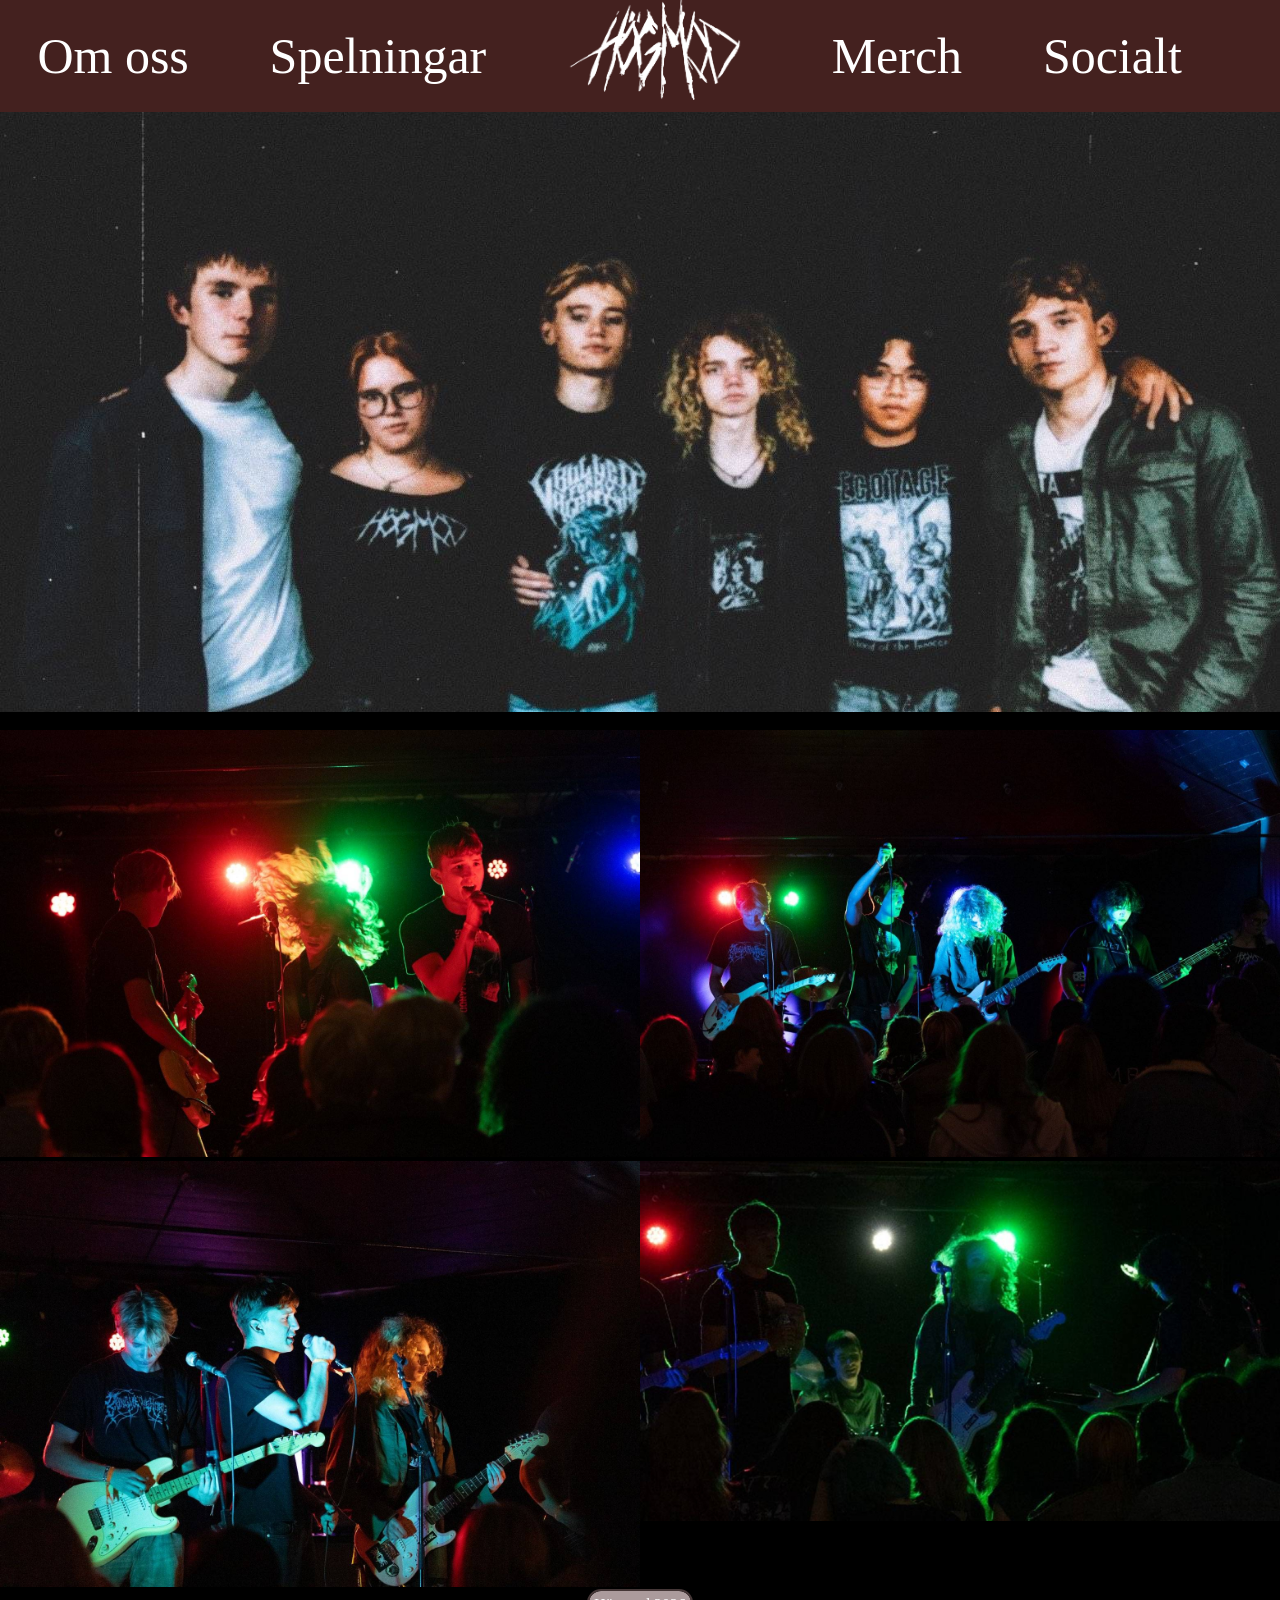
==== index.html @ f63c0385 "2 (yay it works)" ====
<!DOCTYPE html>
<html lang="en">
<head>
    <meta charset="UTF-8">
    <meta name="viewport" content="width=device-width, initial-scale=1.0">
    <title>Document</title>
    <link rel="stylesheet" href="style.css">
</head>
<body>
    <nav><a href="om_oss.html">Om oss</a> <a href="spelningar.html">Spelningar</a> <a href="index.html"><img src="Bilder/Hogmod_loga.png" alt="logo"></a> <a href="merch.html">Merch</a> <a href="socialt.html">Socialt</a></nav>
    <main>
        <pictures_frontpage>
            <div class="backdrop"></div>>
            <gallery class="grid">
                <pic><img src="Bilder/Spelning1.jpg" style="max-width: 50dvw; height:auto;"></pic>
                <pic><img src="Bilder/Spelning2.jpg" style="max-width: 50dvw; height:auto;"></pic>
                <pic><img src="Bilder/Spelning3.jpg" style="max-width: 50dvw; height:auto;"></pic>
                <pic><img src="Bilder/Spelning4.jpg" style="max-width: 50dvw; height:auto;"></pic>
            </gallery>
        </pictures_frontpage>
    </main>
    <footer class="cen">Högmod 2026</footer>

</body>
</html>
---- style.css ----
*{
   padding: 0;
   margin: 0;
   box-sizing: border-box; 
}

body{
  height:100dvh;
  max-width:100dvw;
  display:flex;
  flex-direction:column;
  background:black;
}

header{
    height:150px;
    background:#44211f;
    color:#a79999;
    font-size: 100px;
    font-family:"Brush Script MT",cursive;
}

nav img{
    height:100px;
    width:auto;
    filter:invert(1);
}

nav{
    height:150px;
    background:#44211f;
    color:#a79999;
    display:flex;
    flex-direction:row;
    justify-content:center;
    align-items:center;
    gap:20px;
    font-size: 50px;
}

nav a{
    margin-right:4.75dvw;
    color:white;
    text-decoration:none;
    font-family:"Brush Script MT",cursive;
}

nav a:hover{
    color:white;
    text-decoration:underline;
}

main{
    flex:1;
    background:black;
}

.backdrop {
    background-image: url("Bilder/Bandfoto.jpg");
    background-size: cover;
    background-position: center 50%;
    background-repeat: no-repeat;
    max-width: 100dvw;
    height: 600px;
}

.grid{
    display: grid;
    grid-template-columns: repeat(auto-fill, minmax(49dvw, 1fr));
}

h1{
    color:white;
    padding:10px;
}

h2{
    color:white;
    padding:10px;
}

p{
    color:white;
    padding:10px;
}

p a{
    color:white;
    text-decoration:none;
}

p a:hover{
    color:white;
    text-decoration:underline;
}

footer{
    background:#ab9b9c;
    color:white;
    width:fit-content;
    margin:0 auto 15px auto;
    padding:5px;
    border-radius:12px;
    outline: 2px solid #443636;
}

backbutton a{
    position:fixed;
    left:10px;
    bottom:10px;
    background:#ab9b9c;
    color:white;
    width:fit-content;
    padding:5px;
    border-radius:12px;
    outline: 2px solid #443636;
    text-decoration:none;
}

backbutton a:hover{
    color:white;
    text-decoration:underline;
}

.cen{
    display:grid;
    place-content: center;
}
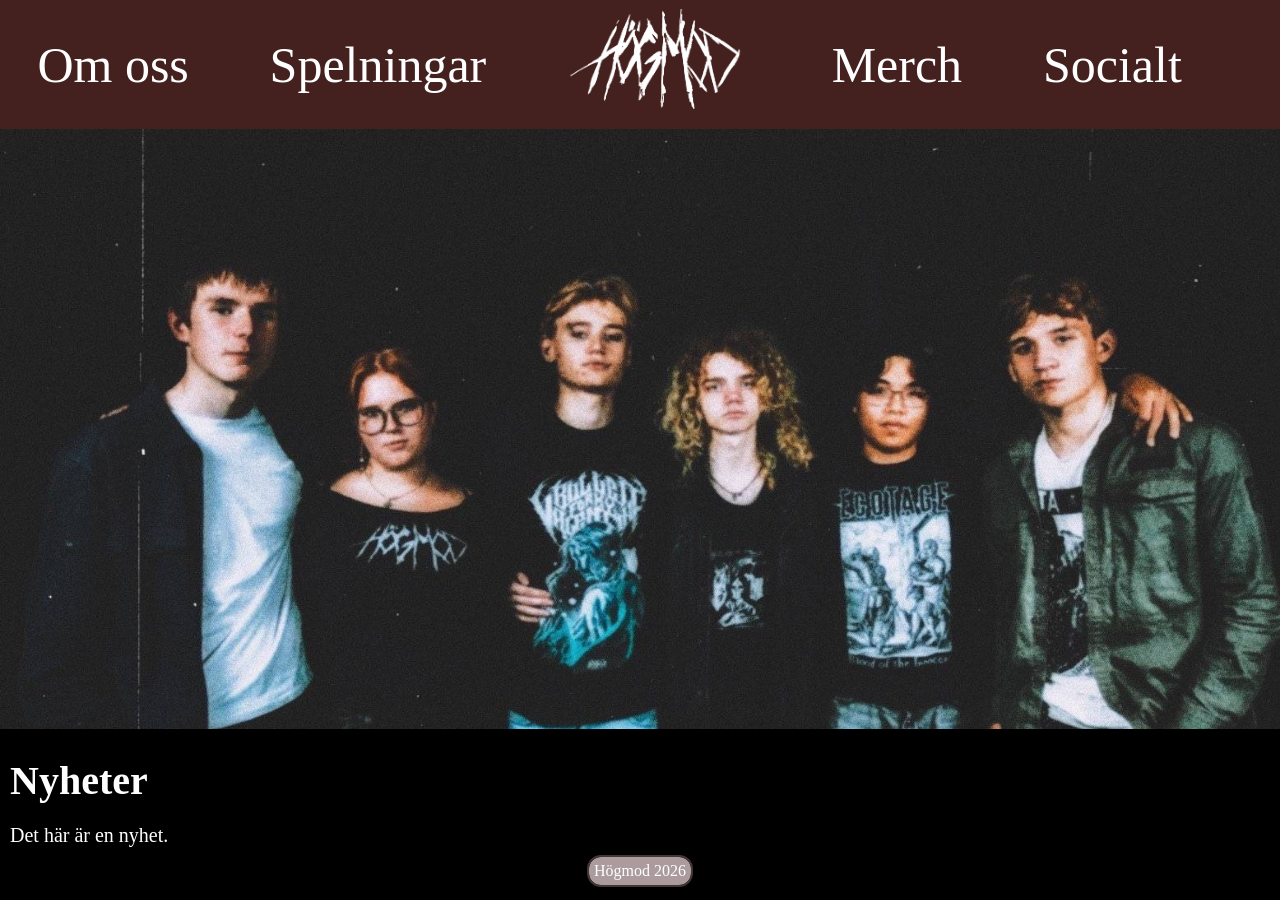
==== commit 06b2b329: "3 (innan experiment med nav på andra sidor)" ====
--- a/index.html
+++ b/index.html
@@ -11,13 +11,11 @@
     <main>
         <pictures_frontpage>
             <div class="backdrop"></div>>
-            <gallery class="grid">
-                <pic><img src="Bilder/Spelning1.jpg" style="max-width: 50dvw; height:auto;"></pic>
-                <pic><img src="Bilder/Spelning2.jpg" style="max-width: 50dvw; height:auto;"></pic>
-                <pic><img src="Bilder/Spelning3.jpg" style="max-width: 50dvw; height:auto;"></pic>
-                <pic><img src="Bilder/Spelning4.jpg" style="max-width: 50dvw; height:auto;"></pic>
-            </gallery>
         </pictures_frontpage>
+        <nyheter>
+            <h1>Nyheter</h1>
+            <p>Det här är en nyhet.</p>
+        </nyheter>
     </main>
     <footer class="cen">Högmod 2026</footer>
 
--- a/style.css
+++ b/style.css
@@ -64,24 +64,24 @@
     height: 600px;
 }
 
-.grid{
-    display: grid;
-    grid-template-columns: repeat(auto-fill, minmax(49dvw, 1fr));
-}
+
 
 h1{
     color:white;
     padding:10px;
+    font-size: 40px;
 }
 
 h2{
     color:white;
     padding:10px;
+    font-size: 30px;
 }
 
 p{
     color:white;
     padding:10px;
+    font-size: 20px;
 }
 
 p a{
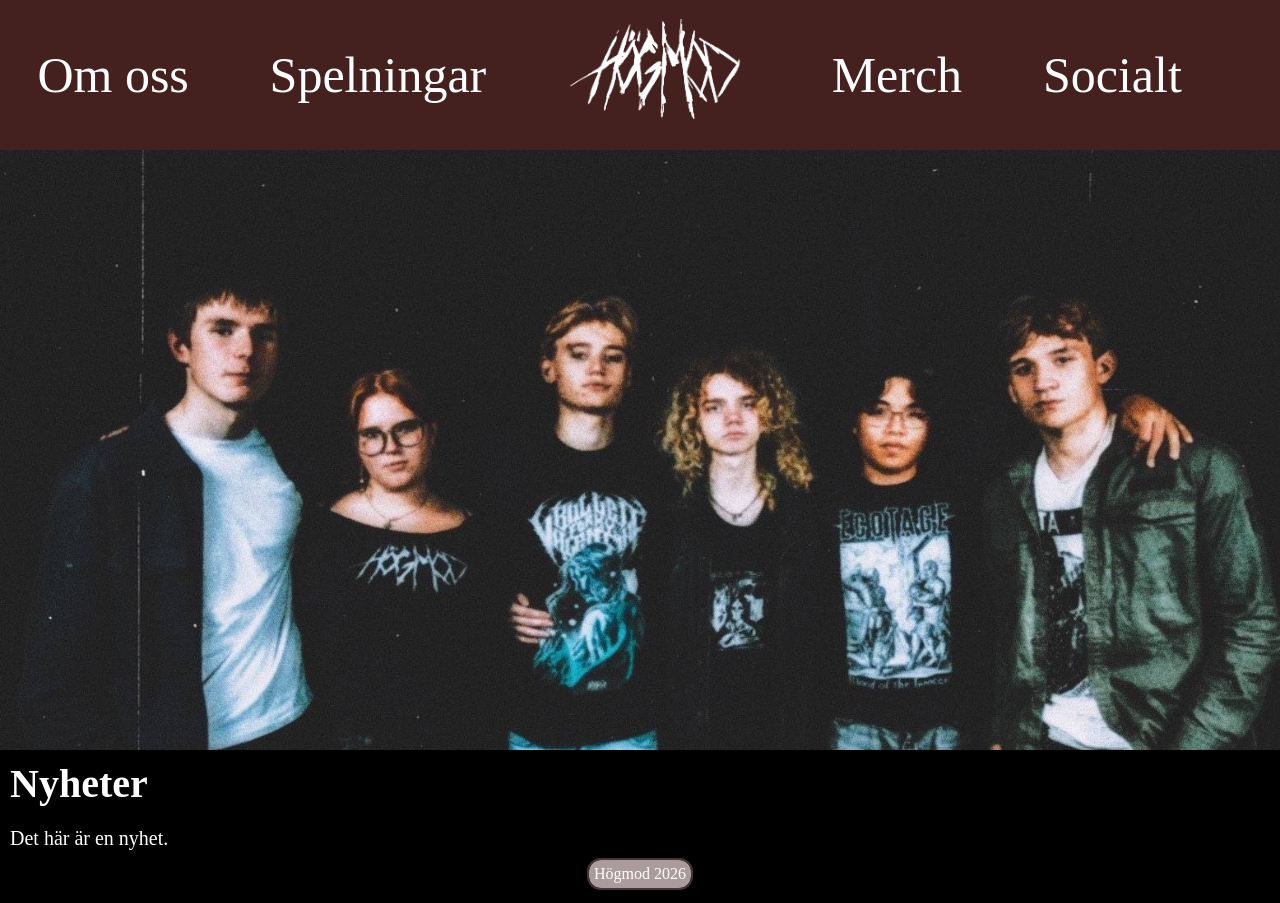
==== commit 3b52bd17: "4 (innan jag testar clauds responisiva fixar)" ====
--- a/index.html
+++ b/index.html
@@ -7,10 +7,16 @@
     <link rel="stylesheet" href="style.css">
 </head>
 <body>
-    <nav><a href="om_oss.html">Om oss</a> <a href="spelningar.html">Spelningar</a> <a href="index.html"><img src="Bilder/Hogmod_loga.png" alt="logo"></a> <a href="merch.html">Merch</a> <a href="socialt.html">Socialt</a></nav>
+    <nav>
+        <a href="om_oss.html">Om oss</a> 
+        <a href="spelningar.html">Spelningar</a> 
+        <a href="index.html"><img src="Bilder/Hogmod_loga.png" alt="logo"></a> 
+        <a href="merch.html">Merch</a> 
+        <a href="socialt.html">Socialt</a>
+    </nav>
     <main>
         <pictures_frontpage>
-            <div class="backdrop"></div>>
+            <div class="backdrop"></div>
         </pictures_frontpage>
         <nyheter>
             <h1>Nyheter</h1>
--- a/style.css
+++ b/style.css
@@ -4,8 +4,13 @@
    box-sizing: border-box; 
 }
 
+html{
+    
+    overflow-y:scroll;
+}
+
 body{
-  height:100dvh;
+  min-height:100dvh;
   max-width:100dvw;
   display:flex;
   flex-direction:column;
@@ -27,6 +32,7 @@
 }
 
 nav{
+    flex-shrink:0;
     height:150px;
     background:#44211f;
     color:#a79999;
@@ -39,7 +45,7 @@
 }
 
 nav a{
-    margin-right:4.75dvw;
+    margin-right:4.75vw;
     color:white;
     text-decoration:none;
     font-family:"Brush Script MT",cursive;
@@ -54,17 +60,6 @@
     flex:1;
     background:black;
 }
-
-.backdrop {
-    background-image: url("Bilder/Bandfoto.jpg");
-    background-size: cover;
-    background-position: center 50%;
-    background-repeat: no-repeat;
-    max-width: 100dvw;
-    height: 600px;
-}
-
-
 
 h1{
     color:white;
@@ -122,6 +117,24 @@
     text-decoration:underline;
 }
 
+.backdrop {
+    background-image: url("Bilder/Bandfoto.jpg");
+    background-size: cover;
+    background-position: center 50%;
+    background-repeat: no-repeat;
+    width: 100dvw;
+    height: 600px;
+}
+
+.bild-spelningar{
+    background-image:
+        linear-gradient(rgba(0,0,0,0.6), rgba(0,0,0,0.6)),
+        url("Bilder/Spelning2.jpg");
+    background-size:cover;
+    background-position:center;
+    background-repeat:no-repeat;
+}
+
 .cen{
     display:grid;
     place-content: center;
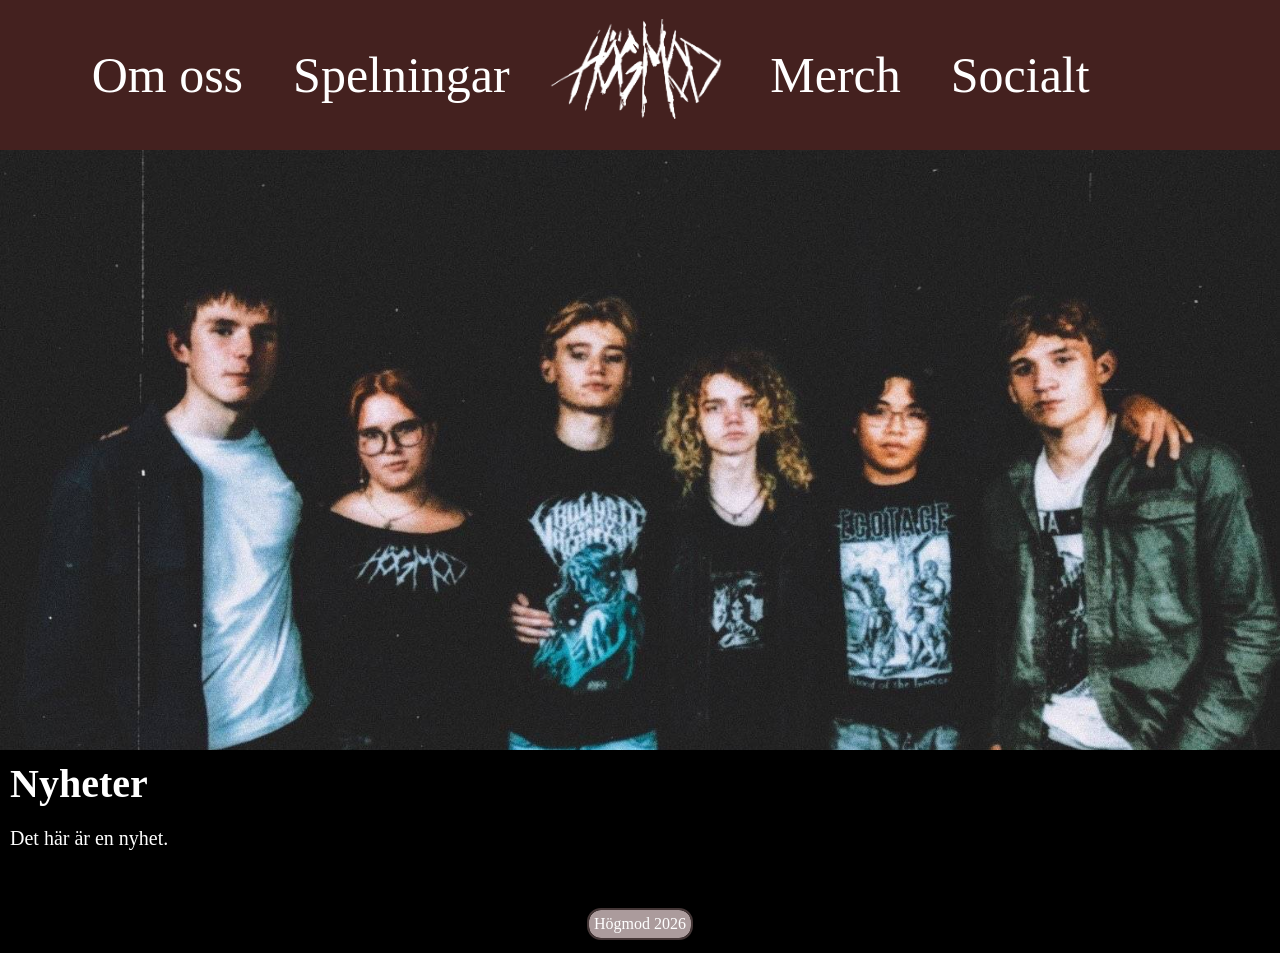
==== commit 33ee0ea5: "6 (innan experiment med ny nav för mobil)" ====
--- a/index.html
+++ b/index.html
@@ -8,11 +8,15 @@
 </head>
 <body>
     <nav>
-        <a href="om_oss.html">Om oss</a> 
-        <a href="spelningar.html">Spelningar</a> 
-        <a href="index.html"><img src="Bilder/Hogmod_loga.png" alt="logo"></a> 
-        <a href="merch.html">Merch</a> 
-        <a href="socialt.html">Socialt</a>
+        <div class="nav-left">
+            <a href="om_oss.html">Om oss</a>
+            <a href="spelningar.html">Spelningar</a>
+        </div>
+            <a href="index.html"><img src="Bilder/Hogmod_loga.png" alt="logo"></a>
+        <div class="nav-right">
+            <a href="merch.html">Merch</a>
+            <a href="socialt.html">Socialt</a>
+        </div>
     </nav>
     <main>
         <pictures_frontpage>
--- a/style.css
+++ b/style.css
@@ -26,57 +26,64 @@
 }
 
 nav img{
-    height:100px;
+    height:clamp(45px, 8vw, 100px);
     width:auto;
     filter:invert(1);
 }
 
 nav{
     flex-shrink:0;
-    height:150px;
+    min-height:clamp(70px, 12vw, 150px);
     background:#44211f;
-    color:#a79999;
-    display:flex;
-    flex-direction:row;
-    justify-content:center;
     align-items:center;
-    gap:20px;
-    font-size: 50px;
+    padding:5px 10px;
+    font-size:clamp(18px, 4vw, 50px);
+    display:grid;
+    grid-template-columns:1fr auto 1fr;
+    column-gap:clamp(8px, 3vw, 50px);
 }
 
 nav a{
-    margin-right:4.75vw;
     color:white;
     text-decoration:none;
     font-family:"Brush Script MT",cursive;
 }
 
+
+.nav-left,
+.nav-right{
+    display:flex;
+    gap:clamp(8px, 4vw, 50px);
+}
+
+.nav-left{ 
+    justify-content:flex-end; 
+}
+
+.nav-right{ 
+    justify-content:flex-start; 
+}
+
 nav a:hover{
-    color:white;
     text-decoration:underline;
 }
 
 main{
     flex:1;
+    padding-bottom:50px;
     background:black;
 }
 
-h1{
-    color:white;
-    padding:10px;
-    font-size: 40px;
+h1{ 
+    font-size:clamp(28px, 5vw, 40px); padding:10px; color:white; 
 }
 
-h2{
-    color:white;
-    padding:10px;
-    font-size: 30px;
+h2{ 
+    font-size:clamp(22px, 4vw, 30px); padding:10px; color:white; 
 }
 
-p{
-    color:white;
-    padding:10px;
-    font-size: 20px;
+p { 
+    font-size:clamp(16px, 2.5vw, 20px); padding:10px; color:white; 
 }
 
 p a{
@@ -117,13 +124,12 @@
     text-decoration:underline;
 }
 
-.backdrop {
-    background-image: url("Bilder/Bandfoto.jpg");
-    background-size: cover;
-    background-position: center 50%;
-    background-repeat: no-repeat;
-    width: 100dvw;
-    height: 600px;
+.backdrop{
+    background-image:url("Bilder/Bandfoto.jpg");
+    background-size:cover;
+    background-position:center 50%;
+    background-repeat:no-repeat;
+    height:clamp(200px, 50vw, 600px);
 }
 
 .bild-spelningar{
@@ -138,4 +144,10 @@
 .cen{
     display:grid;
     place-content: center;
+}
+
+@media (max-width:600px){
+    .bild-spelningar{
+        background-position:15% center;
+    }
 }
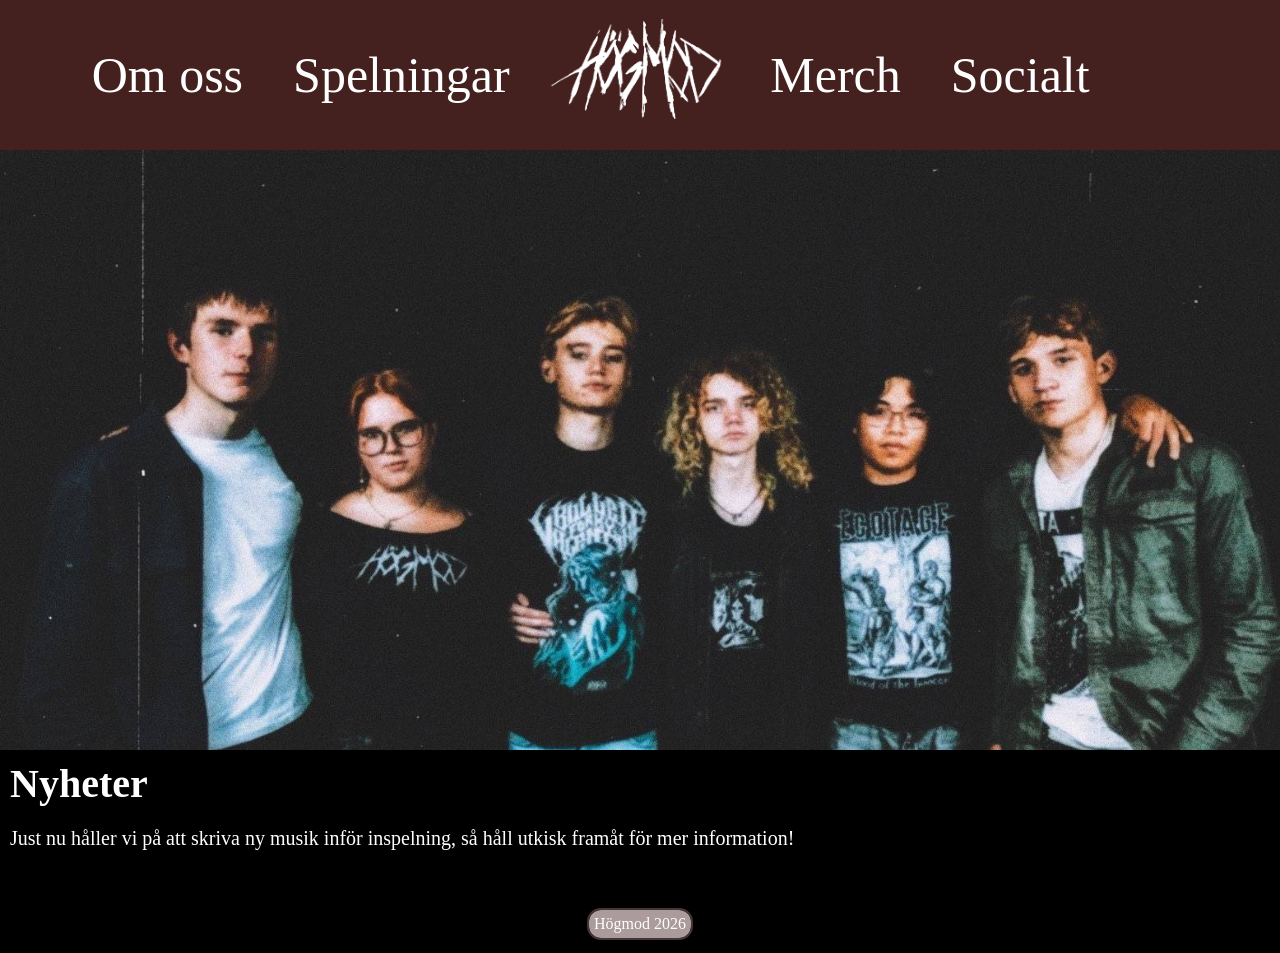
==== commit 05835f91: "9" ====
--- a/index.html
+++ b/index.html
@@ -1,9 +1,9 @@
 <!DOCTYPE html>
-<html lang="en">
+<html lang="sv">
 <head>
     <meta charset="UTF-8">
     <meta name="viewport" content="width=device-width, initial-scale=1.0">
-    <title>Document</title>
+    <title>Högmod</title>
     <link rel="stylesheet" href="style.css">
 </head>
 <body>
@@ -17,6 +17,7 @@
             <a href="merch.html">Merch</a>
             <a href="socialt.html">Socialt</a>
         </div>
+        <button class="menu-toggle" aria-label="Meny" aria-expanded="false">☰</button>
     </nav>
     <main>
         <pictures_frontpage>
@@ -24,10 +25,10 @@
         </pictures_frontpage>
         <nyheter>
             <h1>Nyheter</h1>
-            <p>Det här är en nyhet.</p>
+            <p>Just nu håller vi på att skriva ny musik inför inspelning, så håll utkisk framåt för mer information!</p>
         </nyheter>
     </main>
     <footer class="cen">Högmod 2026</footer>
-
+    <script src="menu.js"></script>
 </body>
 </html>
--- a/style.css
+++ b/style.css
@@ -5,7 +5,6 @@
 }
 
 html{
-    
     overflow-y:scroll;
 }
 
@@ -146,8 +145,73 @@
     place-content: center;
 }
 
+.menu-toggle{
+    display:none;
+}
+
+.spotify-embed{
+    display:block;
+    width:calc(100% - 20px);
+    max-width:700px;
+    margin:10px;
+    border:0;
+    border-radius:12px;
+}
+
 @media (max-width:600px){
     .bild-spelningar{
         background-position:15% center;
     }
+
+    nav{
+        display:flex;
+        flex-wrap:wrap;
+        justify-content:space-between;
+        align-items:center;
+    }
+
+    .menu-toggle{
+        display:block;
+        background:none;
+        border:none;
+        color:white;
+        font-size:40px;
+        cursor:pointer;
+    }
+
+    .nav-left,
+    .nav-right{
+        display:none;
+        width:100%;
+        flex-direction:column;
+        justify-content:flex-start;
+        align-items:center;
+        gap:10px;
+        padding:10px 0;
+    }
+
+    .nav-left{ order:3; }
+    .nav-right{ order:4; }
+
+    nav.open .nav-left,
+    nav.open .nav-right{
+        display:flex;
+    }
+
+    nav{
+        align-content:flex-start;
+        min-height:70px;
+        padding:0 10px;
+    }
+
+    nav > a,
+    .menu-toggle{
+        height:70px;
+        display:flex;
+        align-items:center;
+    }
+
+    iframe{
+        width:100%;
+    }
 }
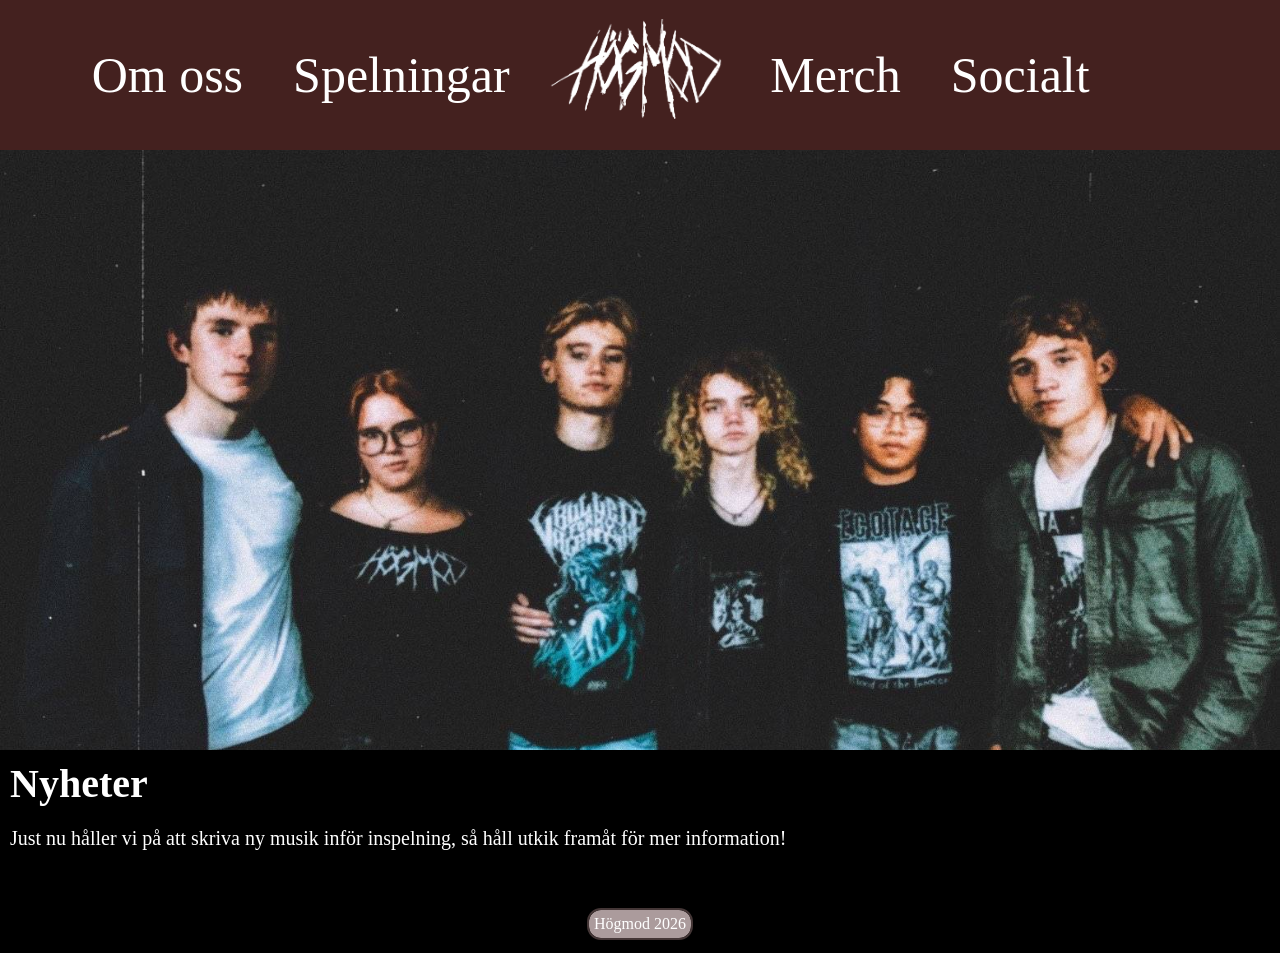
==== commit 08e7306f: "11 (små fixar här och där, samt validation check på allt)" ====
--- a/index.html
+++ b/index.html
@@ -20,13 +20,11 @@
         <button class="menu-toggle" aria-label="Meny" aria-expanded="false">☰</button>
     </nav>
     <main>
-        <pictures_frontpage>
-            <div class="backdrop"></div>
-        </pictures_frontpage>
-        <nyheter>
+        <div class="backdrop"></div>
+        <article>
             <h1>Nyheter</h1>
-            <p>Just nu håller vi på att skriva ny musik inför inspelning, så håll utkisk framåt för mer information!</p>
-        </nyheter>
+            <p>Just nu håller vi på att skriva ny musik inför inspelning, så håll utkik framåt för mer information!</p>
+        </article>
     </main>
     <footer class="cen">Högmod 2026</footer>
     <script src="menu.js"></script>
--- a/style.css
+++ b/style.css
@@ -105,7 +105,7 @@
     outline: 2px solid #443636;
 }
 
-backbutton a{
+.backbutton{
     position:fixed;
     left:10px;
     bottom:10px;
@@ -118,7 +118,7 @@
     text-decoration:none;
 }
 
-backbutton a:hover{
+.backbutton a:hover{
     color:white;
     text-decoration:underline;
 }
@@ -140,6 +140,16 @@
     background-repeat:no-repeat;
 }
 
+.bild-om-oss{
+    background-image:
+        linear-gradient(rgba(0,0,0,0.6), rgba(0,0,0,0.6)),
+        url("Bilder/Spelning3.jpg");
+    background-size:cover;
+    background-position:center 100%;
+    background-repeat:no-repeat;
+    height:clamp(200px, 40vw, 600px);
+}
+
 .cen{
     display:grid;
     place-content: center;
@@ -151,8 +161,7 @@
 
 .spotify-embed{
     display:block;
-    width:calc(100% - 20px);
-    max-width:700px;
+    width:50%;
     margin:10px;
     border:0;
     border-radius:12px;
@@ -211,7 +220,7 @@
         align-items:center;
     }
 
-    iframe{
-        width:100%;
+    .spotify-embed{
+        width:100%
     }
 }
